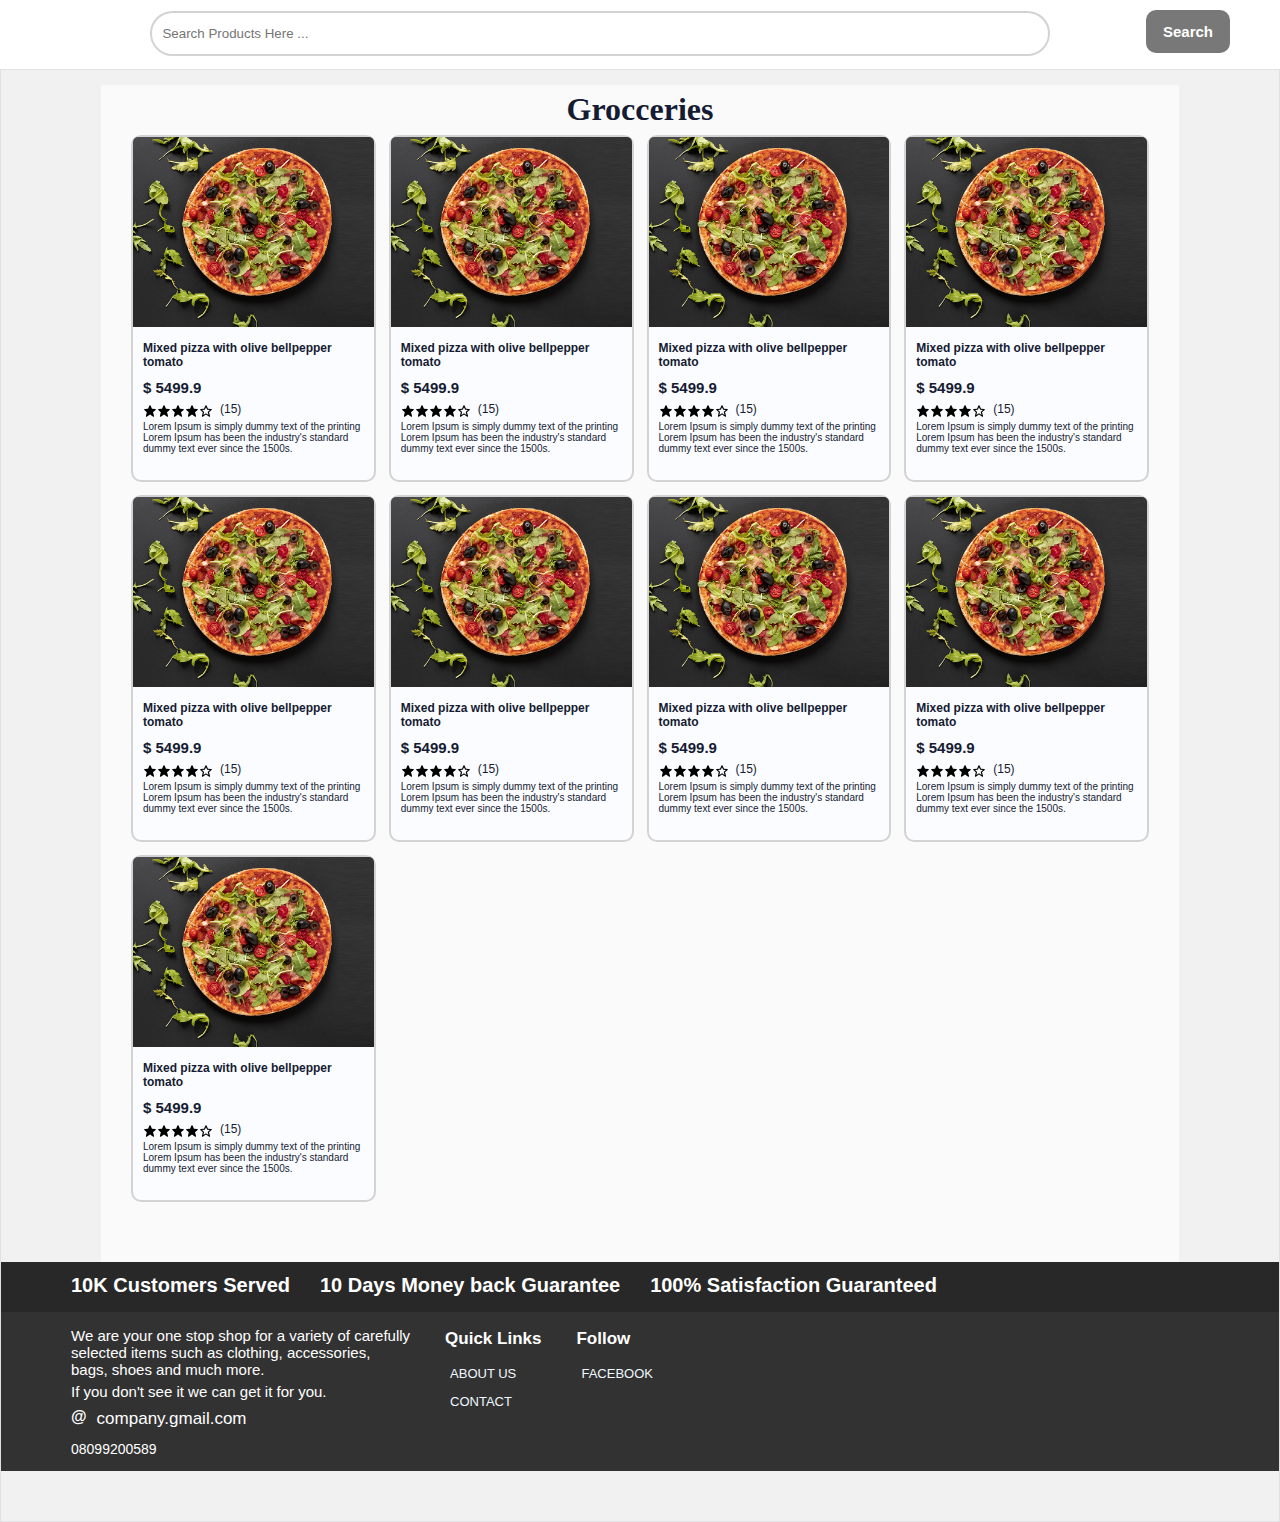
==== index.html @ 33cb0ea7 "first commit" ====
<!DOCTYPE html>
<html lang="en">

<head>
    <meta charset="UTF-8">
    <meta http-equiv="X-UA-Compatible" content="IE=edge">
    <meta name="viewport" content="width=device-width, initial-scale=1.0">
    <title>Haflo's Signature</title>

    <style>
        .container {
            font-family: 'Gill Sans', 'Gill Sans MT', Calibri, 'Trebuchet MS', sans-serif;
            color: #151b32;
            border: 1px solid rgba(209, 208, 213, 0.52);
            background-color: #F1F1F1;
        }

        body {
            margin: 0px;
        }

        /* .content {} */

        .grid {
            display: grid;
            grid-template-areas:
                "head1 head2 head3"
                "mid1 mid2 mid3"
                "foot1 foot2 foot3";
            gap: 15px;
            background-color: rgb(250, 250, 250);
            padding-top: 50px;
            padding-bottom: 60px;
            padding-left: 10px;
            padding-right: 10px;
            margin-top: -45px;
        }

        .box {
            display: block;
            background-color: #fbfcff;
            border-radius: 5px;
            border: 2px solid lightgray;
            height: auto;
        }

        .box .box1 {
            grid-area: head1;
        }

        .box .box2 {
            grid-area: head2;

        }

        .box .box3 {
            grid-area: head3;
        }

        .box .box4 {
            grid-area: foot1;
        }

        .box .box5 {
            grid-area: foot2;
        }

        .box .box6 {
            grid-area: foot3;
        }

        .nav-bar {
            height: 35px;
            margin-left: 10px;
            margin-top: 7px;
        }

        .search-btn {
            background-color: rgb(120, 120, 120);
            border: none;
            color: white;
            border-radius: 15px;
            padding: 0px 17px 0px 17px;
            height: 27px;
            margin-right: 15px;
            margin-top: 10px;
            font-weight: bold;
        }

        .search-btn:hover {}

        .search {
            border-radius: 50px;
            border: 2px solid lightgray;
            padding: 3px 10px 3px 10px;
            height: 35px;
            width: 300px;
            margin: auto;
            cursor: pointer;
            margin-top: 7px;
        }

        .search:hover {
            border: 2px solid rgb(168, 168, 168);
        }

        .top {
            box-shadow: 0px 4px 5px 0px #c4c4c6ab;
            height: 50px;
            display: flex;
            justify-content: space-between;
            background-color: white;
            /* gap: 50px; */
        }

        .product-name {
            font-size: 12px;
            margin: auto;
            font-family: Verdana, Geneva, Tahoma, sans-serif;
            margin-bottom: -5px;
        }

        .product-price {
            margin-bottom: -10px;
            font-size: 15px;
            font-weight: bold;
            font-family: 'Gill Sans', 'Gill Sans MT', Calibri, 'Trebuchet MS', sans-serif;
        }

        .txt {
            display: none;

        }

        .product-img {
            width: 100%;
            height: auto;
            border-top-left-radius: 5px;
            border-top-right-radius: 5px;
        }

        .rating {
            display: none;
        }

        .info {
            padding: 10px;
        }

        .footer {
            color: white;
        }

        .ft-top {
            display: flex;
            background-color: #282828;
            margin-top: -20px;
            padding-left: 30px;
            /* height: 55px; */
            margin: auto;
            gap: 20px;
        }

        .ft-bottom {
            margin: auto;
            background-color: #323232;
            display: flex;
            gap: 25px;
            padding-left: 17px;
        }

        .ft-txt {
            font-size: 15px;
            margin-top: -9px;
            font-weight: 700;
        }

        .about-txt1 {
            font-size: 13px;
        }

        .about-txt2 {
            font-size: 13px;
            margin-top: -10px;
        }

        .mail-icon {
            font-size: 15px;
            margin-top: 0;
            font-weight: bold;
        }

        .mail {
            font-size: 13px;
            margin-top: 1px;
        }

        .email {
            display: flex;
            gap: 10px;
            margin-top: -7px;
            margin-bottom: -37px;
        }

        .number {
            font-size: 12px;
        }

        .about-us {
            font-size: 11px;
            text-decoration: none;
            color: aliceblue;
        }

        .contact {
            font-size: 11px;
            text-decoration: none;
            color: aliceblue;
        }

        .fb {
            font-size: 11px;
            text-decoration: none;
            color: aliceblue;
        }

        h3 {
            font-size: 13px;
            margin-left: -5px;

        }

        .title {
            text-align: center;
            font-family: Cambria, Cochin, Georgia, Times, 'Times New Roman', serif;
            margin-bottom: -65px;
        }

        @media(min-width:767px) {
            .container {
                padding-bottom: 50px;
            }

            .content {
                padding-left: 70px;
                padding-right: 70px;
            }

            .box .box1 {
                grid-area: head1;
            }

            .box .box2 {
                grid-area: head2;

            }

            .box .box3 {
                grid-area: mid1;
            }

            .box .box4 {
                grid-area: mid2;
            }

            .box .box5 {
                grid-area: foot1;
            }

            .box .box6 {
                grid-area: foot2;
            }

            .grid {
                display: grid;
                grid-template-areas:
                    "head1 head2 head3"
                    "mid1 mid2 mid3"
                    "foot1 foot2 foot3";
                gap: 13px;
            }

            .box {
                display: block;
                background-color: #fbfcff;
                border-radius: 10px;
                border: 2px solid lightgray;
            }

            .txt {
                font-size: 10px;
                display: inherit;
            }

            .review-no {
                font-size: 12px;
                display: inherit;
            }

            .product-img {
                width: 100%;
                height: auto;
            }

            .stars {
                display: inherit;
                margin-top: 18px;
            }

            .rating {
                display: flex;
                margin-bottom: -27px;
                gap: 7px;
            }


            .info {
                padding: 10px;
                display: inherit;
            }

            .star {
                width: 14px;
                height: 14px;
                display: inherit;
            }

            .ft-top {
                gap: 30px;
                /* height: 55px; */
                padding-top: -50px;
                padding-left: 70px;
            }

            .ft-bottom {
                gap: 40px;
                /* height: 160px; */
                padding-left: 70px;
            }

            .ft-txt {
                font-size: 17px;
                margin-top: -1px;
            }

            .about-txt1 {
                font-size: 15px;
            }

            .about-txt2 {
                font-size: 15px;
            }

            .mail-icon {
                font-size: 16px;
            }

            .mail {
                font-size: 15px;
            }

            .number {
                font-size: 13px;
            }

            .about-us {
                font-size: 12px;
            }

            .contact {
                font-size: 12px;
            }

            .fb {
                font-size: 12px;
            }

            h3 {
                font-size: 15px;
            }

            .search-btn {
                border-radius: 10px;
                height: 33px;
                margin-right: 50px;
                font-size: 14px;
            }

            .search {
                height: 35px;
                width: 500px;
                margin-top: 11px;
                /* margin-left: -100px; */
            }

            .nav-bar {
                margin-top: 12px;
            }

            .top {
                height: 57px;
            }

            .top-box {
                margin-top: -10px;
            }
        }

        @media(min-width:1000px) {
            .container {
                /* margin-left: 265px; */
            }

            .content {
                padding-left: 100px;
                padding-right: 100px;
            }

            /* .left {
                background-color: rgb(244, 244, 244);
                padding-left: 10px;
                position: fixed;
                top: 0px;
                left: 0px;
                bottom: 0px;
                width: 250px;

                border-right: 5px ridge rgb(192, 192, 192);
            } */

            .box .box1 {
                grid-area: head1;
            }

            .box .box2 {
                grid-area: head2;

            }

            .box .box3 {
                grid-area: head3;
            }

            .box .box4 {
                grid-area: foot1;
            }

            .box .box5 {
                grid-area: foot2;
            }

            .box .box6 {
                grid-area: foot3;
            }

            .grid {
                display: grid;
                grid-template-areas:
                    "head1 head2 head3 head4"
                    "foot1 foot2 foot3 foot4";
                gap: 13px;

            }

            .box {
                display: block;
                background-color: #fbfcff;
                border-radius: 10px;
                border: 2px solid lightgray;
            }

            .search {
                /* margin: auto;
                height: 50px;
                font-size: 17px;
                margin-left: 40px; */
            }

            .grid {
                padding-left: 30px;
                padding-right: 30px;
            }


            .ft-top {
                gap: 30px;
                /* height: 55px; */
                padding-top: 5px;
                padding-left: 70px;
                padding-bottom: 15px;
            }

            .ft-txt {
                font-size: 20px;
                margin-top: -1px;
                margin-bottom: 0px;
            }

            .mail {
                font-size: 17px;
            }

            .number {
                font-size: 14px;
            }

            .about-us {
                font-size: 13px;
            }

            .contact {
                font-size: 13px;
            }

            .fb {
                font-size: 13px;
            }

            h3 {
                font-size: 17px;
            }

            .search-btn {
                border-radius: 10px;
                height: 43px;
                margin-right: 50px;
                font-size: 15px;
            }

            .search {
                height: 45px;
                width: 900px;
                margin-top: 11px;
                /* margin-left: -100px; */
            }

            .nav-bar {
                margin-top: 12px;
                width: 45px;
            }

            .top {
                height: 69px;
            }

            .top-box {
                margin-top: -10px;
            }
        }
    </style>

</head>

<body>
    <div class="top">
        <div class="menu">
            <img class="nav-bar" src="bx-menu.svg" alt="nav-bar">
        </div>
        <div class="search-box">
            <input class="search" type="search" placeholder="Search Products Here ...">
        </div>
        <div>
            <button class="search-btn">Search</button>
        </div>
    </div>
    <div class="container">

        <!-- <div class="left">

        </div> -->
        <div class="right content">
            <div class="body-container">
                <div class="title">
                    <h1>Grocceries</h1>
                </div>
                <div class="grid">
                    <div class="box box1">
                        <div class="img">
                            <img src="sdw.jpg" class="product-img" alt="product">
                        </div>
                        <div class="info">
                            <h2 class="product-name">Mixed pizza with olive bellpepper tomato</h2>
                            <p class="product-price">$ 5499.9</p>
                            <div class="rating">
                                <div class="stars">
                                    <img class="star" src="bxs-star.svg" alt="star1">
                                    <img class="star" src="bxs-star.svg" alt="star2">
                                    <img class="star" src="bxs-star.svg" alt="star3">
                                    <img class="star" src="bxs-star.svg" alt="star4">
                                    <img class="star" src="bx-star.svg" alt="star5">
                                </div>
                                <p><span class="review-no">(15)</span></p>
                            </div>
                            <p><span class="txt">Lorem Ipsum is simply dummy text of the printing Lorem Ipsum has been
                                    the industry's standard
                                    dummy text ever since the 1500s.</span></p>
                        </div>
                    </div>

                    <div class="box box2">
                        <div class="img">
                            <img src="sdw.jpg" class="product-img" alt="product">
                        </div>
                        <div class="info">
                            <h2 class="product-name">Mixed pizza with olive bellpepper tomato</h2>
                            <p class="product-price">$ 5499.9</p>
                            <div class="rating">
                                <div class="stars">
                                    <img class="star" src="bxs-star.svg" alt="star1">
                                    <img class="star" src="bxs-star.svg" alt="star2">
                                    <img class="star" src="bxs-star.svg" alt="star3">
                                    <img class="star" src="bxs-star.svg" alt="star4">
                                    <img class="star" src="bx-star.svg" alt="star5">
                                </div>
                                <p><span class="review-no">(15)</span></p>
                            </div>
                            <p><span class="txt">Lorem Ipsum is simply dummy text of the printing Lorem Ipsum has been
                                    the industry's standard
                                    dummy text ever since the 1500s.</span></p>
                        </div>
                    </div>

                    <div class="box box3">
                        <div class="img">
                            <img src="sdw.jpg" class="product-img" alt="product">
                        </div>
                        <div class="info">
                            <h2 class="product-name">Mixed pizza with olive bellpepper tomato</h2>
                            <p class="product-price">$ 5499.9</p>
                            <div class="rating">
                                <div class="stars">
                                    <img class="star" src="bxs-star.svg" alt="star1">
                                    <img class="star" src="bxs-star.svg" alt="star2">
                                    <img class="star" src="bxs-star.svg" alt="star3">
                                    <img class="star" src="bxs-star.svg" alt="star4">
                                    <img class="star" src="bx-star.svg" alt="star5">
                                </div>
                                <p><span class="review-no">(15)</span></p>
                            </div>
                            <p><span class="txt">Lorem Ipsum is simply dummy text of the printing Lorem Ipsum has been
                                    the industry's standard
                                    dummy text ever since the 1500s.</span></p>
                        </div>
                    </div>

                    <div class="box box4">
                        <div class="img">
                            <img src="sdw.jpg" class="product-img" alt="product">
                        </div>
                        <div class="info">
                            <h2 class="product-name">Mixed pizza with olive bellpepper tomato</h2>
                            <p class="product-price">$ 5499.9</p>
                            <div class="rating">
                                <div class="stars">
                                    <img class="star" src="bxs-star.svg" alt="star1">
                                    <img class="star" src="bxs-star.svg" alt="star2">
                                    <img class="star" src="bxs-star.svg" alt="star3">
                                    <img class="star" src="bxs-star.svg" alt="star4">
                                    <img class="star" src="bx-star.svg" alt="star5">
                                </div>
                                <p><span class="review-no">(15)</span></p>
                            </div>
                            <p><span class="txt">Lorem Ipsum is simply dummy text of the printing Lorem Ipsum has been
                                    the industry's standard
                                    dummy text ever since the 1500s.</span></p>
                        </div>
                    </div>

                    <div class="box box5">
                        <div class="img">
                            <img src="sdw.jpg" class="product-img" alt="product">
                        </div>
                        <div class="info">
                            <h2 class="product-name">Mixed pizza with olive bellpepper tomato</h2>
                            <p class="product-price">$ 5499.9</p>
                            <div class="rating">
                                <div class="stars">
                                    <img class="star" src="bxs-star.svg" alt="star1">
                                    <img class="star" src="bxs-star.svg" alt="star2">
                                    <img class="star" src="bxs-star.svg" alt="star3">
                                    <img class="star" src="bxs-star.svg" alt="star4">
                                    <img class="star" src="bx-star.svg" alt="star5">
                                </div>
                                <p><span class="review-no">(15)</span></p>
                            </div>
                            <p><span class="txt">Lorem Ipsum is simply dummy text of the printing Lorem Ipsum has been
                                    the industry's standard
                                    dummy text ever since the 1500s.</span></p>
                        </div>
                    </div>

                    <div class="box box6">
                        <div class="img">
                            <img src="sdw.jpg" class="product-img" alt="product">
                        </div>
                        <div class="info">
                            <h2 class="product-name">Mixed pizza with olive bellpepper tomato</h2>
                            <p class="product-price">$ 5499.9</p>
                            <div class="rating">
                                <div class="stars">
                                    <img class="star" src="bxs-star.svg" alt="star1">
                                    <img class="star" src="bxs-star.svg" alt="star2">
                                    <img class="star" src="bxs-star.svg" alt="star3">
                                    <img class="star" src="bxs-star.svg" alt="star4">
                                    <img class="star" src="bx-star.svg" alt="star5">
                                </div>
                                <p><span class="review-no">(15)</span></p>
                            </div>
                            <p><span class="txt">Lorem Ipsum is simply dummy text of the printing Lorem Ipsum has been
                                    the industry's standard
                                    dummy text ever since the 1500s.</span></p>
                        </div>
                    </div>

                    <div class="box box7">
                        <div class="img">
                            <img src="sdw.jpg" class="product-img" alt="product">
                        </div>
                        <div class="info">
                            <h2 class="product-name">Mixed pizza with olive bellpepper tomato</h2>
                            <p class="product-price">$ 5499.9</p>
                            <div class="rating">
                                <div class="stars">
                                    <img class="star" src="bxs-star.svg" alt="star1">
                                    <img class="star" src="bxs-star.svg" alt="star2">
                                    <img class="star" src="bxs-star.svg" alt="star3">
                                    <img class="star" src="bxs-star.svg" alt="star4">
                                    <img class="star" src="bx-star.svg" alt="star5">
                                </div>
                                <p><span class="review-no">(15)</span></p>
                            </div>
                            <p><span class="txt">Lorem Ipsum is simply dummy text of the printing Lorem Ipsum has been
                                    the industry's standard
                                    dummy text ever since the 1500s.</span></p>
                        </div>
                    </div>

                    <div class="box box8">
                        <div class="img">
                            <img src="sdw.jpg" class="product-img" alt="product">
                        </div>
                        <div class="info">
                            <h2 class="product-name">Mixed pizza with olive bellpepper tomato</h2>
                            <p class="product-price">$ 5499.9</p>
                            <div class="rating">
                                <div class="stars">
                                    <img class="star" src="bxs-star.svg" alt="star1">
                                    <img class="star" src="bxs-star.svg" alt="star2">
                                    <img class="star" src="bxs-star.svg" alt="star3">
                                    <img class="star" src="bxs-star.svg" alt="star4">
                                    <img class="star" src="bx-star.svg" alt="star5">
                                </div>
                                <p><span class="review-no">(15)</span></p>
                            </div>
                            <p><span class="txt">Lorem Ipsum is simply dummy text of the printing Lorem Ipsum has been
                                    the industry's standard
                                    dummy text ever since the 1500s.</span></p>
                        </div>
                    </div>

                    <div class="box box9">
                        <div class="img">
                            <img src="sdw.jpg" class="product-img" alt="product">
                        </div>
                        <div class="info">
                            <h2 class="product-name">Mixed pizza with olive bellpepper tomato</h2>
                            <p class="product-price">$ 5499.9</p>
                            <div class="rating">
                                <div class="stars">
                                    <img class="star" src="bxs-star.svg" alt="star1">
                                    <img class="star" src="bxs-star.svg" alt="star2">
                                    <img class="star" src="bxs-star.svg" alt="star3">
                                    <img class="star" src="bxs-star.svg" alt="star4">
                                    <img class="star" src="bx-star.svg" alt="star5">
                                </div>
                                <p><span class="review-no">(15)</span></p>
                            </div>
                            <p><span class="txt">Lorem Ipsum is simply dummy text of the printing Lorem Ipsum has been
                                    the industry's standard
                                    dummy text ever since the 1500s.</span></p>
                        </div>
                    </div>
                </div>
            </div>
        </div>
        <div class="footer">
            <div class="ft-top">
                <div class="top-box">
                    <img src="" alt="">
                    <p class="10k ft-txt">10K Customers Served</p>
                </div>

                <div class="top-box">
                    <img src="" alt="">
                    <p class="10-days ft-txt">10 Days Money back Guarantee</p>
                </div>

                <div class="top-box">
                    <img src="" alt="">
                    <p class="100% ft-txt">100% Satisfaction Guaranteed</p>
                </div>
            </div>
            <div class="ft-bottom">
                <div class="about">
                    <p class="about-txt1">
                        We are your one stop shop for a variety of carefully
                        <br>
                        selected items such as clothing, accessories,
                        <br>
                        bags, shoes and much
                        more.
                    </p>
                    <p class="about-txt2">
                        If you don't see it we can get it for you.
                    </p>
                    <div class="email">
                        <p class="mail-icon">
                            @
                        </p>
                        <p class="mail">
                            company.gmail.com
                        </p>
                    </div>

                    <div class="phone">
                        <img src="" alt="">
                        <p class="number">
                            08099200589
                        </p>
                    </div>
                </div>
                <div class="links">
                    <h3>Quick Links</h3>
                    <a href="#" class="about-us">
                        <p>ABOUT US</p>
                    </a>
                    <a href="#" class="contact">
                        <p>CONTACT</p>
                    </a>
                </div>
                <div class="follow">
                    <h3>Follow</h3>
                    <a href="#" class="fb">
                        <p>FACEBOOK</p>
                    </a>
                </div>
            </div>
        </div>
    </div>
</body>

</html>
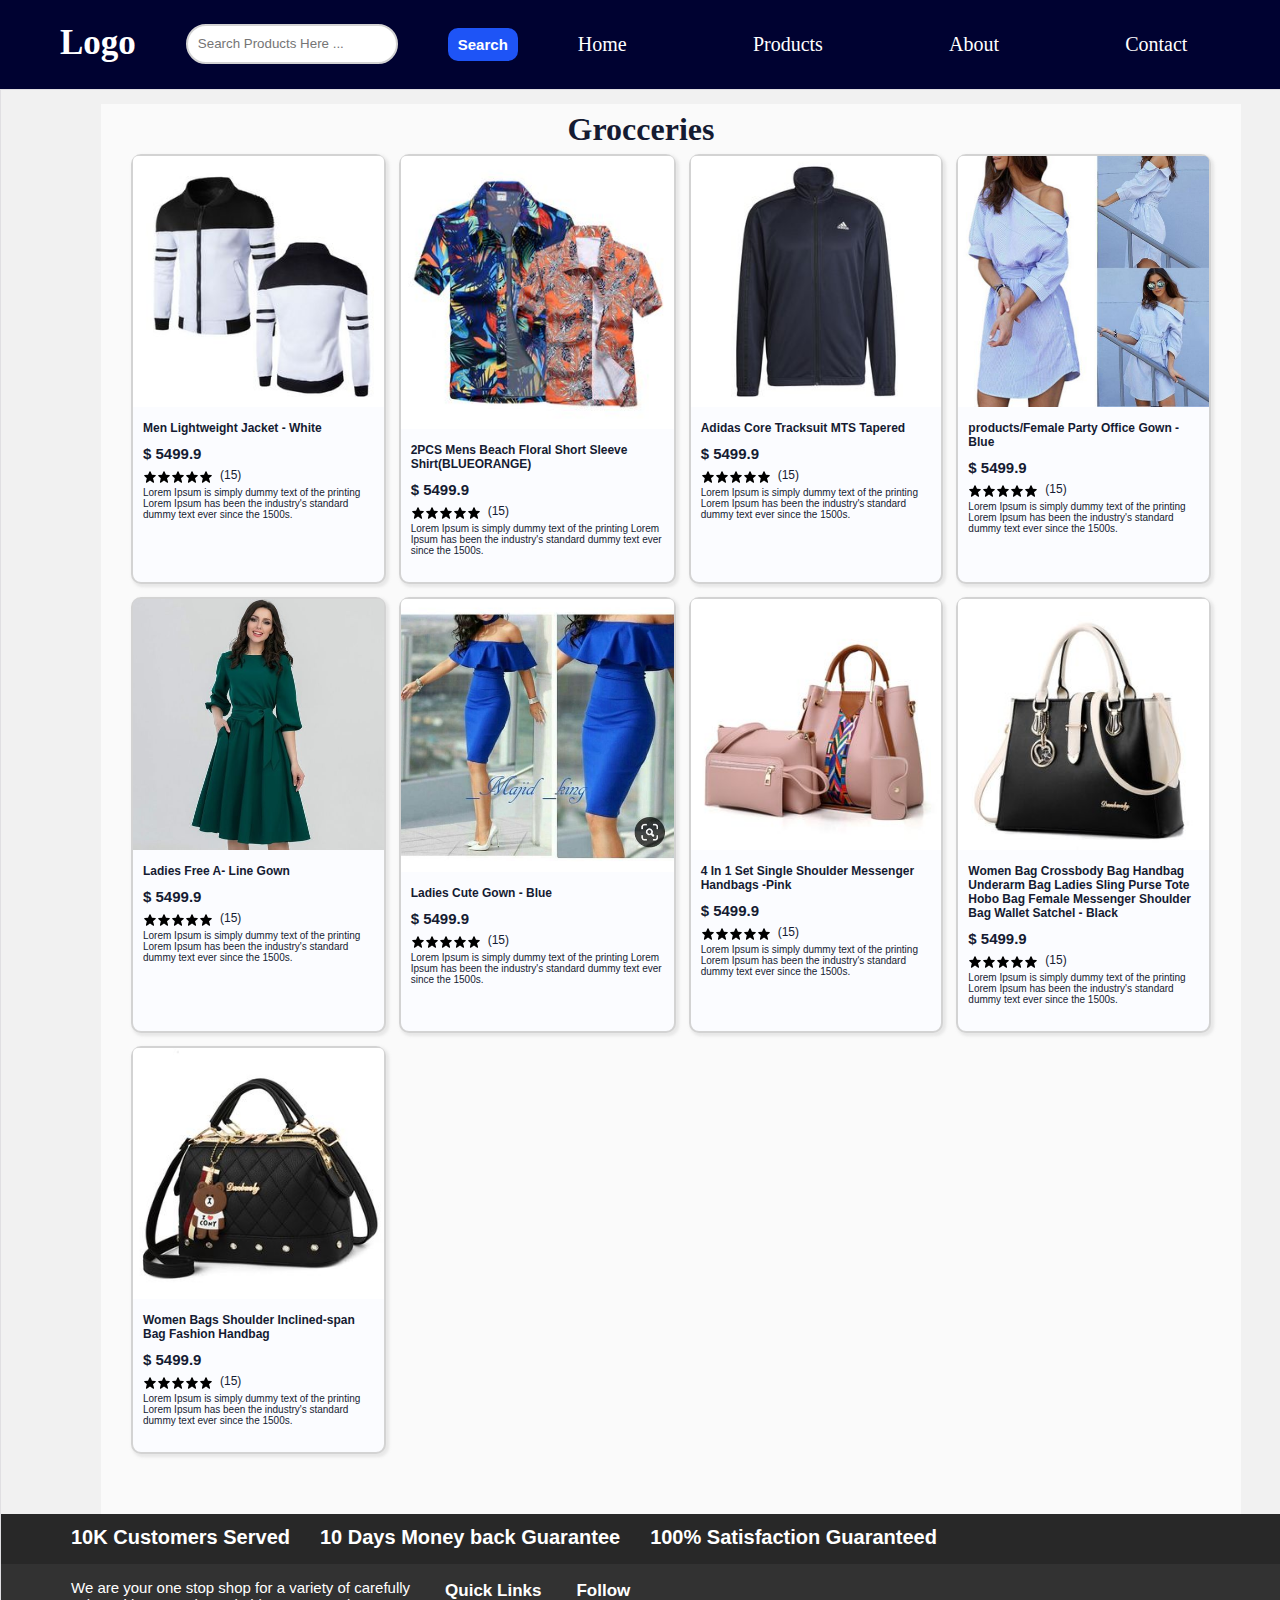
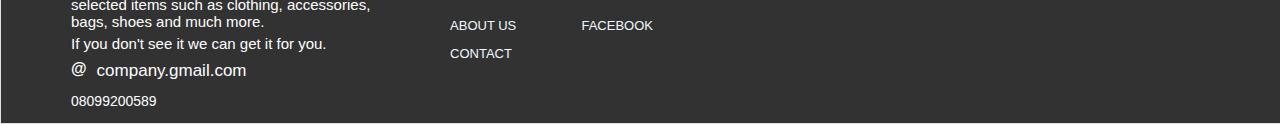
==== commit bff77d32: "comitt" ====
--- a/index.html
+++ b/index.html
@@ -13,13 +13,118 @@
             color: #151b32;
             border: 1px solid rgba(209, 208, 213, 0.52);
             background-color: #F1F1F1;
+            width: 100%;
         }
 
         body {
             margin: 0px;
         }
 
+        .navbar {
+            display: flex;
+            justify-content: space-between;
+            width: 100%;
+            padding-top: 1%;
+            padding-bottom: 1%;
+            padding-right: 20px;
+            background-color: #000231;
+            font-size: 20px;
+        }
+
+        .navbar_toggle {
+            height: 35px;
+            margin-left: 10px;
+            margin-top: 7px;
+        }
+
+        .logo {
+            margin-left: 20px;
+            color: #ffffff;
+            font-size: 25px;
+            font-weight: bold;
+            margin-top: 10px;
+        }
+
+        .logo_header {
+            display: flex;
+        }
+
+        .main_nav {
+            /* display: flex; */
+            width: 60%;
+            /* float: right; */
+            margin-left: -50px;
+            /* justify-content: space-between; */
+            list-style: none;
+        }
+
+        .main_nav li:hover {
+            /* border-radius: 50px; */
+        }
+
+        .main_nav li {
+            display: inline;
+            color: #ffffff;
+        }
+
+        .main_nav li a {
+            color: #ffffff;
+        }
+
+        .logo_header {
+            /* width: ; */
+            /* justify-content: space-between; */
+            display: flex;
+            gap: 10px;
+            /* margin-right: 2%; */
+        }
+
+        /* .navbar_toggle {
+display: none;
+} */
         /* .content {} */
+
+        .search-btn {
+            background-color: #1e54f6;
+            border: none;
+            color: white;
+            border-radius: 5px;
+            padding: 0px 10px 0px 10px;
+            height: 30px;
+            margin-top: 7px;
+            font-weight: bold;
+        }
+
+        .search-btn:hover {
+            box-shadow: 1px 1px 2px 2px #3d3d3d41;
+
+        }
+
+        .search {
+            border-radius: 50px;
+            border: 2px solid lightgray;
+            padding: 3px 10px 3px 10px;
+            height: 35px;
+            width: 100%;
+            /* margin: auto; */
+            cursor: pointer;
+            margin-top: 5px;
+            /* margin-right: 50px;
+            margin-left: -50px; */
+        }
+
+        .search:hover {
+            border: 2px solid rgb(168, 168, 168);
+        }
+
+        .top {
+            /* box-shadow: 0px 4px 5px 0px #c4c4c6ab; */
+            /* height: 75px; */
+            /* display: flex; */
+            /* justify-content: space-between; */
+            /* background-color: white; */
+
+        }
 
         .grid {
             display: grid;
@@ -27,13 +132,20 @@
                 "head1 head2 head3"
                 "mid1 mid2 mid3"
                 "foot1 foot2 foot3";
-            gap: 15px;
+            gap: 7px;
             background-color: rgb(250, 250, 250);
             padding-top: 50px;
+            width: 100%;
             padding-bottom: 60px;
             padding-left: 10px;
             padding-right: 10px;
             margin-top: -45px;
+        }
+
+        .title {
+            text-align: center;
+            font-family: Cambria, Cochin, Georgia, Times, 'Times New Roman', serif;
+            margin-bottom: -65px;
         }
 
         .box {
@@ -42,6 +154,13 @@
             border-radius: 5px;
             border: 2px solid lightgray;
             height: auto;
+            width: 1fr;
+            box-shadow: 2px 2px 3px 1px #b0b0b041;
+        }
+
+        .box:hover {
+            box-shadow: 0px 0px 3px 3px #33333341;
+
         }
 
         .box .box1 {
@@ -69,48 +188,11 @@
             grid-area: foot3;
         }
 
-        .nav-bar {
-            height: 35px;
-            margin-left: 10px;
-            margin-top: 7px;
-        }
-
-        .search-btn {
-            background-color: rgb(120, 120, 120);
-            border: none;
-            color: white;
-            border-radius: 15px;
-            padding: 0px 17px 0px 17px;
-            height: 27px;
-            margin-right: 15px;
-            margin-top: 10px;
-            font-weight: bold;
-        }
-
-        .search-btn:hover {}
-
-        .search {
-            border-radius: 50px;
-            border: 2px solid lightgray;
-            padding: 3px 10px 3px 10px;
-            height: 35px;
-            width: 300px;
-            margin: auto;
-            cursor: pointer;
-            margin-top: 7px;
-        }
-
-        .search:hover {
-            border: 2px solid rgb(168, 168, 168);
-        }
-
-        .top {
-            box-shadow: 0px 4px 5px 0px #c4c4c6ab;
-            height: 50px;
-            display: flex;
-            justify-content: space-between;
-            background-color: white;
-            /* gap: 50px; */
+        .product-img {
+            width: 1fr;
+            height: 150px;
+            border-top-left-radius: 5px;
+            border-top-right-radius: 5px;
         }
 
         .product-name {
@@ -132,19 +214,18 @@
 
         }
 
-        .product-img {
-            width: 100%;
-            height: auto;
-            border-top-left-radius: 5px;
-            border-top-right-radius: 5px;
-        }
-
         .rating {
             display: none;
         }
 
         .info {
             padding: 10px;
+        }
+
+        h3 {
+            font-size: 13px;
+            margin-left: -5px;
+
         }
 
         .footer {
@@ -224,21 +305,19 @@
             color: aliceblue;
         }
 
-        h3 {
-            font-size: 13px;
-            margin-left: -5px;
-
-        }
-
-        .title {
-            text-align: center;
-            font-family: Cambria, Cochin, Georgia, Times, 'Times New Roman', serif;
-            margin-bottom: -65px;
-        }
+        /* *{
+  margin: 0;
+  padding: 0;
+} */
+
+        a {
+            text-decoration: none;
+        }
+
 
         @media(min-width:767px) {
             .container {
-                padding-bottom: 50px;
+                /* padding-bottom: 50px; */
             }
 
             .content {
@@ -246,29 +325,43 @@
                 padding-right: 70px;
             }
 
-            .box .box1 {
-                grid-area: head1;
-            }
-
-            .box .box2 {
-                grid-area: head2;
-
-            }
-
-            .box .box3 {
-                grid-area: mid1;
-            }
-
-            .box .box4 {
-                grid-area: mid2;
-            }
-
-            .box .box5 {
-                grid-area: foot1;
-            }
-
-            .box .box6 {
-                grid-area: foot2;
+            .search-btn {
+                border-radius: 10px;
+                margin-top: 3px;
+                width: 100px;
+                height: 40px;
+                font-size: 14px;
+            }
+
+            .search {
+                height: 45px;
+                /* width: 400px; */
+                margin: auto;
+                margin-top: 2px;
+                margin-bottom: 2px;
+            }
+
+            .nav-bar {
+                margin-top: 12px;
+            }
+
+            .main_nav {
+                gap: 17%;
+                display: flex;
+            }
+
+            /* .top {
+                height: 57px;
+            } */
+
+            .top-box {
+                margin-top: -10px;
+            }
+
+            .logo {
+                margin-left: 20px;
+                font-size: 35px;
+                margin-top: 5px;
             }
 
             .grid {
@@ -287,6 +380,47 @@
                 border: 2px solid lightgray;
             }
 
+            .box .box1 {
+                grid-area: head1;
+            }
+
+            .box .box2 {
+                grid-area: head2;
+
+            }
+
+            .box .box3 {
+                grid-area: mid1;
+            }
+
+            .box .box4 {
+                grid-area: mid2;
+            }
+
+            .box .box5 {
+                grid-area: foot1;
+            }
+
+            .box .box6 {
+                grid-area: foot2;
+            }
+
+            .product-img {
+                width: 100%;
+                height: auto;
+            }
+
+            .stars {
+                display: inherit;
+                margin-top: 18px;
+            }
+
+            .star {
+                width: 14px;
+                height: 14px;
+                display: inherit;
+            }
+
             .txt {
                 font-size: 10px;
                 display: inherit;
@@ -295,16 +429,6 @@
             .review-no {
                 font-size: 12px;
                 display: inherit;
-            }
-
-            .product-img {
-                width: 100%;
-                height: auto;
-            }
-
-            .stars {
-                display: inherit;
-                margin-top: 18px;
             }
 
             .rating {
@@ -313,15 +437,12 @@
                 gap: 7px;
             }
 
+            h3 {
+                font-size: 15px;
+            }
 
             .info {
                 padding: 10px;
-                display: inherit;
-            }
-
-            .star {
-                width: 14px;
-                height: 14px;
                 display: inherit;
             }
 
@@ -375,45 +496,113 @@
                 font-size: 12px;
             }
 
-            h3 {
-                font-size: 15px;
+        }
+
+        @media only screen and (max-width : 992px) {
+
+            .navbar {
+                display: flex;
+                flex-direction: column;
+                /* justify-content: space-between;
+                width: 100vw; */
+                padding-top: 12px;
+                padding-bottom: 12px;
+                background-color: #000231;
+
+                font-size: 20px;
+            }
+
+            .nav_links {
+                border-bottom: 2px solid rgb(109, 109, 109);
+            }
+
+            .main_nav {
+                display: none;
+            }
+
+            .show_nav {
+                padding-top: 50px;
+                display: flex;
+                width: 85%;
+                height: 100vh;
+                flex-direction: column;
+                justify-content: flex-start;
+            }
+
+            .main_nav li {
+                /* width: 100%; */
+                height: 50px;
+                font-size: 25px;
+                justify-content: center;
+                text-align: center;
+                padding: 0%;
+            }
+
+            .navbar_toggle {
+                margin-left: -5px;
+                /* margin-right: -10px; */
+                margin-bottom: 2px;
+                /* margin-top: 10px; */
+                font-size: 30px;
+                color: #ffffff;
+                /* background: transparent; */
+                /* border-color: transparent; */
+                transition: all 0.3s linear;
+                cursor: pointer;
+                display: block;
+            }
+
+
+        }
+
+        @media(min-width:1000px) {
+            .container {
+                /* margin-left: 265px; */
+            }
+
+            .logo {
+                /* padding-right: 25px; */
+                margin-top: 10px;
+            }
+
+            .navbar {
+                padding-right: 40px;
+                padding-left: 40px;
+                /* width: 45px; */
+                /* display: flex; */
+            }
+
+            .logo_header {
+                display: flex;
+                gap: 50px;
+            }
+
+            .navbar_toggle {
+                display: none;
+            }
+
+            .content {
+                padding-left: 100px;
+                padding-right: 100px;
+            }
+
+            .search {
+                /* width: 60%; */
+                /* margin: auto; */
+                /* margin-right: 50px; */
+                height: 40px;
+                /* width: 100%; */
+                margin-top: 11px;
+
             }
 
             .search-btn {
                 border-radius: 10px;
                 height: 33px;
-                margin-right: 50px;
-                font-size: 14px;
-            }
-
-            .search {
-                height: 35px;
-                width: 500px;
-                margin-top: 11px;
-                /* margin-left: -100px; */
-            }
-
-            .nav-bar {
-                margin-top: 12px;
-            }
-
-            .top {
-                height: 57px;
-            }
-
-            .top-box {
-                margin-top: -10px;
-            }
-        }
-
-        @media(min-width:1000px) {
-            .container {
-                /* margin-left: 265px; */
-            }
-
-            .content {
-                padding-left: 100px;
-                padding-right: 100px;
+                margin-right: 70px;
+                font-size: 15px;
+                margin-top: 15px;
+
             }
 
             /* .left {
@@ -428,30 +617,6 @@
                 border-right: 5px ridge rgb(192, 192, 192);
             } */
 
-            .box .box1 {
-                grid-area: head1;
-            }
-
-            .box .box2 {
-                grid-area: head2;
-
-            }
-
-            .box .box3 {
-                grid-area: head3;
-            }
-
-            .box .box4 {
-                grid-area: foot1;
-            }
-
-            .box .box5 {
-                grid-area: foot2;
-            }
-
-            .box .box6 {
-                grid-area: foot3;
-            }
 
             .grid {
                 display: grid;
@@ -459,7 +624,8 @@
                     "head1 head2 head3 head4"
                     "foot1 foot2 foot3 foot4";
                 gap: 13px;
-
+                padding-left: 30px;
+                padding-right: 30px;
             }
 
             .box {
@@ -467,20 +633,37 @@
                 background-color: #fbfcff;
                 border-radius: 10px;
                 border: 2px solid lightgray;
-            }
-
-            .search {
-                /* margin: auto;
-                height: 50px;
+
+            }
+
+            .box .box1 {
+                grid-area: head1;
+            }
+
+            .box .box2 {
+                grid-area: head2;
+
+            }
+
+            .box .box3 {
+                grid-area: head3;
+            }
+
+            .box .box4 {
+                grid-area: foot1;
+            }
+
+            .box .box5 {
+                grid-area: foot2;
+            }
+
+            .box .box6 {
+                grid-area: foot3;
+            }
+
+            h3 {
                 font-size: 17px;
-                margin-left: 40px; */
-            }
-
-            .grid {
-                padding-left: 30px;
-                padding-right: 30px;
-            }
-
+            }
 
             .ft-top {
                 gap: 30px;
@@ -516,32 +699,9 @@
                 font-size: 13px;
             }
 
-            h3 {
-                font-size: 17px;
-            }
-
-            .search-btn {
-                border-radius: 10px;
-                height: 43px;
-                margin-right: 50px;
-                font-size: 15px;
-            }
-
-            .search {
-                height: 45px;
-                width: 900px;
-                margin-top: 11px;
-                /* margin-left: -100px; */
-            }
-
-            .nav-bar {
-                margin-top: 12px;
-                width: 45px;
-            }
-
-            .top {
+            /* .top {
                 height: 69px;
-            }
+            } */
 
             .top-box {
                 margin-top: -10px;
@@ -553,7 +713,7 @@
 
 <body>
     <div class="top">
-        <div class="menu">
+        <!-- <div class="menu">
             <img class="nav-bar" src="bx-menu.svg" alt="nav-bar">
         </div>
         <div class="search-box">
@@ -561,14 +721,45 @@
         </div>
         <div>
             <button class="search-btn">Search</button>
-        </div>
+        </div> -->
+
+        <nav class="navbar">
+            <div class="logo_header">
+                <a href="#" class="logo">Logo</a>
+                <!-- <button class="navbar_toggle">
+            <i class="fas fa-bars"></i>
+        </button> -->
+                <img src="bx-menu.svg" alt="" class="navbar_toggle">
+                <input class="search" type="search" placeholder="Search Products Here ...">
+                <button class="search-btn">Search</button>
+            </div>
+
+
+            <ul class="main_nav">
+                <li>
+                    <a href="#" class="nav_links">Home</a>
+                </li>
+                <li>
+                    <a href="#" class="nav_links">Products</a>
+                </li>
+                <li>
+                    <a href="#" class="nav_links">About</a>
+                </li>
+                <li>
+                    <a href="#" class="nav_links">Contact</a>
+                </li>
+            </ul>
+
+        </nav>
+
     </div>
+
     <div class="container">
 
         <!-- <div class="left">
 
         </div> -->
-        <div class="right content">
+        <div class="content">
             <div class="body-container">
                 <div class="title">
                     <h1>Grocceries</h1>
@@ -576,18 +767,18 @@
                 <div class="grid">
                     <div class="box box1">
                         <div class="img">
-                            <img src="sdw.jpg" class="product-img" alt="product">
+                            <img src="products/Men Lightweight Jacket - White.jpg" class="product-img" alt="product">
                         </div>
                         <div class="info">
-                            <h2 class="product-name">Mixed pizza with olive bellpepper tomato</h2>
+                            <h2 class="product-name">Men Lightweight Jacket - White</h2>
                             <p class="product-price">$ 5499.9</p>
                             <div class="rating">
                                 <div class="stars">
-                                    <img class="star" src="bxs-star.svg" alt="star1">
-                                    <img class="star" src="bxs-star.svg" alt="star2">
-                                    <img class="star" src="bxs-star.svg" alt="star3">
-                                    <img class="star" src="bxs-star.svg" alt="star4">
-                                    <img class="star" src="bx-star.svg" alt="star5">
+                                    <img class="star" src="references/bxs-star.svg" alt="star1">
+                                    <img class="star" src="references/bxs-star.svg" alt="star2">
+                                    <img class="star" src="references/bxs-star.svg" alt="star3">
+                                    <img class="star" src="references/bxs-star.svg" alt="star4">
+                                    <img class="star" src="references/bxs-star.svg" alt="star5">
                                 </div>
                                 <p><span class="review-no">(15)</span></p>
                             </div>
@@ -599,18 +790,19 @@
 
                     <div class="box box2">
                         <div class="img">
-                            <img src="sdw.jpg" class="product-img" alt="product">
+                            <img src="products/2PCS Mens Beach Floral Short Sleeve Shirt(BLUEORANGE).jpg"
+                                class="product-img" alt="product">
                         </div>
                         <div class="info">
-                            <h2 class="product-name">Mixed pizza with olive bellpepper tomato</h2>
+                            <h2 class="product-name">2PCS Mens Beach Floral Short Sleeve Shirt(BLUEORANGE)</h2>
                             <p class="product-price">$ 5499.9</p>
                             <div class="rating">
                                 <div class="stars">
-                                    <img class="star" src="bxs-star.svg" alt="star1">
-                                    <img class="star" src="bxs-star.svg" alt="star2">
-                                    <img class="star" src="bxs-star.svg" alt="star3">
-                                    <img class="star" src="bxs-star.svg" alt="star4">
-                                    <img class="star" src="bx-star.svg" alt="star5">
+                                    <img class="star" src="references/bxs-star.svg" alt="star1">
+                                    <img class="star" src="references/bxs-star.svg" alt="star2">
+                                    <img class="star" src="references/bxs-star.svg" alt="star3">
+                                    <img class="star" src="references/bxs-star.svg" alt="star4">
+                                    <img class="star" src="references/bxs-star.svg" alt="star5">
                                 </div>
                                 <p><span class="review-no">(15)</span></p>
                             </div>
@@ -622,18 +814,18 @@
 
                     <div class="box box3">
                         <div class="img">
-                            <img src="sdw.jpg" class="product-img" alt="product">
+                            <img src="products/ADIDAS CORE TRACKSUIT MTS Tapered.jpg" class="product-img" alt="product">
                         </div>
                         <div class="info">
-                            <h2 class="product-name">Mixed pizza with olive bellpepper tomato</h2>
+                            <h2 class="product-name">Adidas Core Tracksuit MTS Tapered</h2>
                             <p class="product-price">$ 5499.9</p>
                             <div class="rating">
                                 <div class="stars">
-                                    <img class="star" src="bxs-star.svg" alt="star1">
-                                    <img class="star" src="bxs-star.svg" alt="star2">
-                                    <img class="star" src="bxs-star.svg" alt="star3">
-                                    <img class="star" src="bxs-star.svg" alt="star4">
-                                    <img class="star" src="bx-star.svg" alt="star5">
+                                    <img class="star" src="references/bxs-star.svg" alt="star1">
+                                    <img class="star" src="references/bxs-star.svg" alt="star2">
+                                    <img class="star" src="references/bxs-star.svg" alt="star3">
+                                    <img class="star" src="references/bxs-star.svg" alt="star4">
+                                    <img class="star" src="references/bxs-star.svg" alt="star5">
                                 </div>
                                 <p><span class="review-no">(15)</span></p>
                             </div>
@@ -645,18 +837,18 @@
 
                     <div class="box box4">
                         <div class="img">
-                            <img src="sdw.jpg" class="product-img" alt="product">
+                            <img src="products/Female Party Office Gown - Blue.jpg" class="product-img" alt="product">
                         </div>
                         <div class="info">
-                            <h2 class="product-name">Mixed pizza with olive bellpepper tomato</h2>
+                            <h2 class="product-name">products/Female Party Office Gown - Blue</h2>
                             <p class="product-price">$ 5499.9</p>
                             <div class="rating">
                                 <div class="stars">
-                                    <img class="star" src="bxs-star.svg" alt="star1">
-                                    <img class="star" src="bxs-star.svg" alt="star2">
-                                    <img class="star" src="bxs-star.svg" alt="star3">
-                                    <img class="star" src="bxs-star.svg" alt="star4">
-                                    <img class="star" src="bx-star.svg" alt="star5">
+                                    <img class="star" src="references/bxs-star.svg" alt="star1">
+                                    <img class="star" src="references/bxs-star.svg" alt="star2">
+                                    <img class="star" src="references/bxs-star.svg" alt="star3">
+                                    <img class="star" src="references/bxs-star.svg" alt="star4">
+                                    <img class="star" src="references/bxs-star.svg" alt="star5">
                                 </div>
                                 <p><span class="review-no">(15)</span></p>
                             </div>
@@ -668,18 +860,18 @@
 
                     <div class="box box5">
                         <div class="img">
-                            <img src="sdw.jpg" class="product-img" alt="product">
+                            <img src="products/Ladies Free A- Line Gown - Green.jpg" class="product-img" alt="product">
                         </div>
                         <div class="info">
-                            <h2 class="product-name">Mixed pizza with olive bellpepper tomato</h2>
+                            <h2 class="product-name">Ladies Free A- Line Gown</h2>
                             <p class="product-price">$ 5499.9</p>
                             <div class="rating">
                                 <div class="stars">
-                                    <img class="star" src="bxs-star.svg" alt="star1">
-                                    <img class="star" src="bxs-star.svg" alt="star2">
-                                    <img class="star" src="bxs-star.svg" alt="star3">
-                                    <img class="star" src="bxs-star.svg" alt="star4">
-                                    <img class="star" src="bx-star.svg" alt="star5">
+                                    <img class="star" src="references/bxs-star.svg" alt="star1">
+                                    <img class="star" src="references/bxs-star.svg" alt="star2">
+                                    <img class="star" src="references/bxs-star.svg" alt="star3">
+                                    <img class="star" src="references/bxs-star.svg" alt="star4">
+                                    <img class="star" src="references/bxs-star.svg" alt="star5">
                                 </div>
                                 <p><span class="review-no">(15)</span></p>
                             </div>
@@ -691,18 +883,18 @@
 
                     <div class="box box6">
                         <div class="img">
-                            <img src="sdw.jpg" class="product-img" alt="product">
+                            <img src="products/Ladies Cute Gown - Blue.jpg" class="product-img" alt="product">
                         </div>
                         <div class="info">
-                            <h2 class="product-name">Mixed pizza with olive bellpepper tomato</h2>
+                            <h2 class="product-name">Ladies Cute Gown - Blue</h2>
                             <p class="product-price">$ 5499.9</p>
                             <div class="rating">
                                 <div class="stars">
-                                    <img class="star" src="bxs-star.svg" alt="star1">
-                                    <img class="star" src="bxs-star.svg" alt="star2">
-                                    <img class="star" src="bxs-star.svg" alt="star3">
-                                    <img class="star" src="bxs-star.svg" alt="star4">
-                                    <img class="star" src="bx-star.svg" alt="star5">
+                                    <img class="star" src="references/bxs-star.svg" alt="star1">
+                                    <img class="star" src="references/bxs-star.svg" alt="star2">
+                                    <img class="star" src="references/bxs-star.svg" alt="star3">
+                                    <img class="star" src="references/bxs-star.svg" alt="star4">
+                                    <img class="star" src="references/bxs-star.svg" alt="star5">
                                 </div>
                                 <p><span class="review-no">(15)</span></p>
                             </div>
@@ -714,18 +906,19 @@
 
                     <div class="box box7">
                         <div class="img">
-                            <img src="sdw.jpg" class="product-img" alt="product">
+                            <img src="products/4 In 1 Set Single Shoulder Messenger Handbags -Pink.jpg"
+                                class="product-img" alt="product">
                         </div>
                         <div class="info">
-                            <h2 class="product-name">Mixed pizza with olive bellpepper tomato</h2>
+                            <h2 class="product-name">4 In 1 Set Single Shoulder Messenger Handbags -Pink</h2>
                             <p class="product-price">$ 5499.9</p>
                             <div class="rating">
                                 <div class="stars">
-                                    <img class="star" src="bxs-star.svg" alt="star1">
-                                    <img class="star" src="bxs-star.svg" alt="star2">
-                                    <img class="star" src="bxs-star.svg" alt="star3">
-                                    <img class="star" src="bxs-star.svg" alt="star4">
-                                    <img class="star" src="bx-star.svg" alt="star5">
+                                    <img class="star" src="references/bxs-star.svg" alt="star1">
+                                    <img class="star" src="references/bxs-star.svg" alt="star2">
+                                    <img class="star" src="references/bxs-star.svg" alt="star3">
+                                    <img class="star" src="references/bxs-star.svg" alt="star4">
+                                    <img class="star" src="references/bxs-star.svg" alt="star5">
                                 </div>
                                 <p><span class="review-no">(15)</span></p>
                             </div>
@@ -737,18 +930,21 @@
 
                     <div class="box box8">
                         <div class="img">
-                            <img src="sdw.jpg" class="product-img" alt="product">
+                            <img src="products/Women Bag Crossbody Bag Handbag Underarm Bag Ladies Sling Purse Tote Hobo Bag Female Messenger Shoulder Bag Wallet Satchel - Black.jpg"
+                                class="product-img" alt="product">
                         </div>
                         <div class="info">
-                            <h2 class="product-name">Mixed pizza with olive bellpepper tomato</h2>
+                            <h2 class="product-name">Women Bag Crossbody Bag Handbag Underarm Bag Ladies Sling Purse
+                                Tote Hobo Bag Female Messenger Shoulder Bag Wallet
+                                Satchel - Black</h2>
                             <p class="product-price">$ 5499.9</p>
                             <div class="rating">
                                 <div class="stars">
-                                    <img class="star" src="bxs-star.svg" alt="star1">
-                                    <img class="star" src="bxs-star.svg" alt="star2">
-                                    <img class="star" src="bxs-star.svg" alt="star3">
-                                    <img class="star" src="bxs-star.svg" alt="star4">
-                                    <img class="star" src="bx-star.svg" alt="star5">
+                                    <img class="star" src="references/bxs-star.svg" alt="star1">
+                                    <img class="star" src="references/bxs-star.svg" alt="star2">
+                                    <img class="star" src="references/bxs-star.svg" alt="star3">
+                                    <img class="star" src="references/bxs-star.svg" alt="star4">
+                                    <img class="star" src="references/bxs-star.svg" alt="star5">
                                 </div>
                                 <p><span class="review-no">(15)</span></p>
                             </div>
@@ -760,18 +956,19 @@
 
                     <div class="box box9">
                         <div class="img">
-                            <img src="sdw.jpg" class="product-img" alt="product">
+                            <img src="products/Women Bags Shoulder Inclined-span Bag Fashion Handbag.jpg"
+                                class="product-img" alt="product">
                         </div>
                         <div class="info">
-                            <h2 class="product-name">Mixed pizza with olive bellpepper tomato</h2>
+                            <h2 class="product-name">Women Bags Shoulder Inclined-span Bag Fashion Handbag</h2>
                             <p class="product-price">$ 5499.9</p>
                             <div class="rating">
                                 <div class="stars">
-                                    <img class="star" src="bxs-star.svg" alt="star1">
-                                    <img class="star" src="bxs-star.svg" alt="star2">
-                                    <img class="star" src="bxs-star.svg" alt="star3">
-                                    <img class="star" src="bxs-star.svg" alt="star4">
-                                    <img class="star" src="bx-star.svg" alt="star5">
+                                    <img class="star" src="references/bxs-star.svg" alt="star1">
+                                    <img class="star" src="references/bxs-star.svg" alt="star2">
+                                    <img class="star" src="references/bxs-star.svg" alt="star3">
+                                    <img class="star" src="references/bxs-star.svg" alt="star4">
+                                    <img class="star" src="references/bxs-star.svg" alt="star5">
                                 </div>
                                 <p><span class="review-no">(15)</span></p>
                             </div>
@@ -849,4 +1046,13 @@
     </div>
 </body>
 
+<script>
+    const navToggle = document.querySelector(".navbar_toggle");
+    const links = document.querySelector(".main_nav");
+
+    navToggle.addEventListener('click', function () {
+        links.classList.toggle("show_nav");
+    })
+</script>
+
 </html>